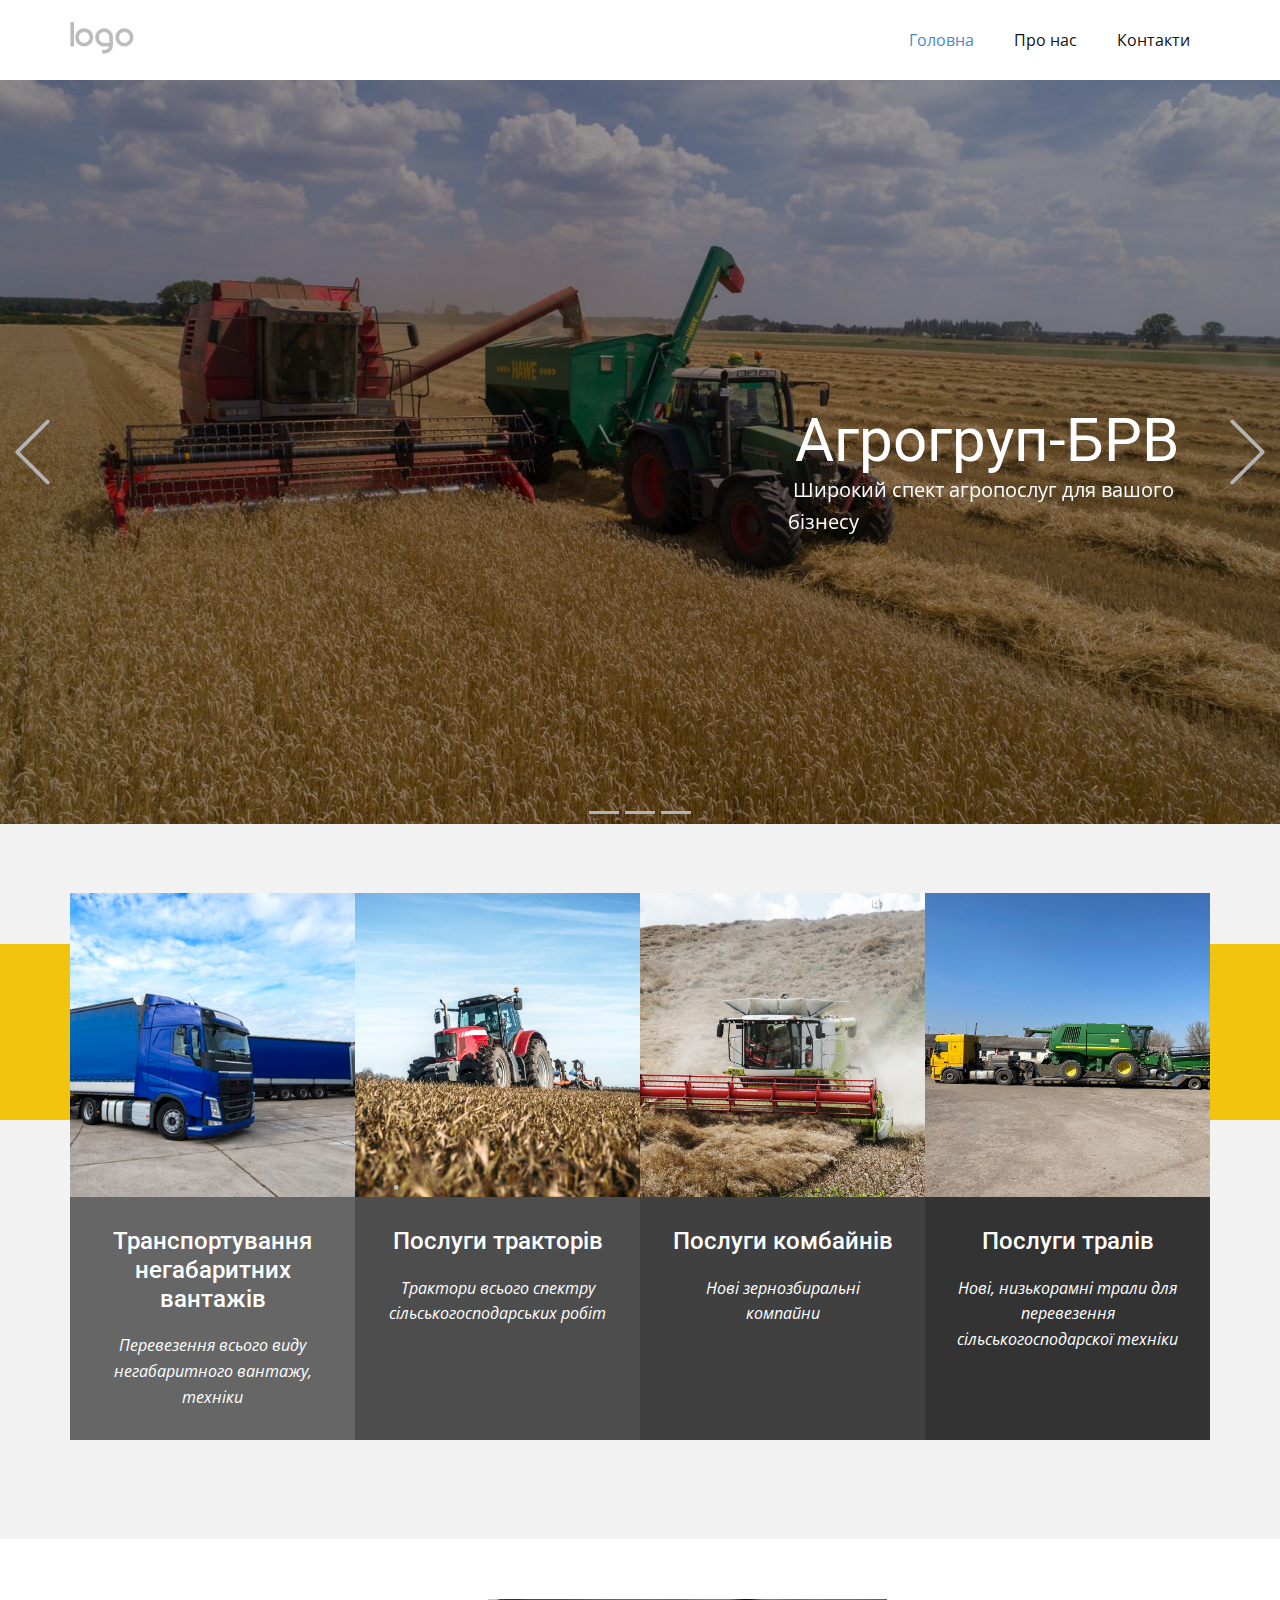
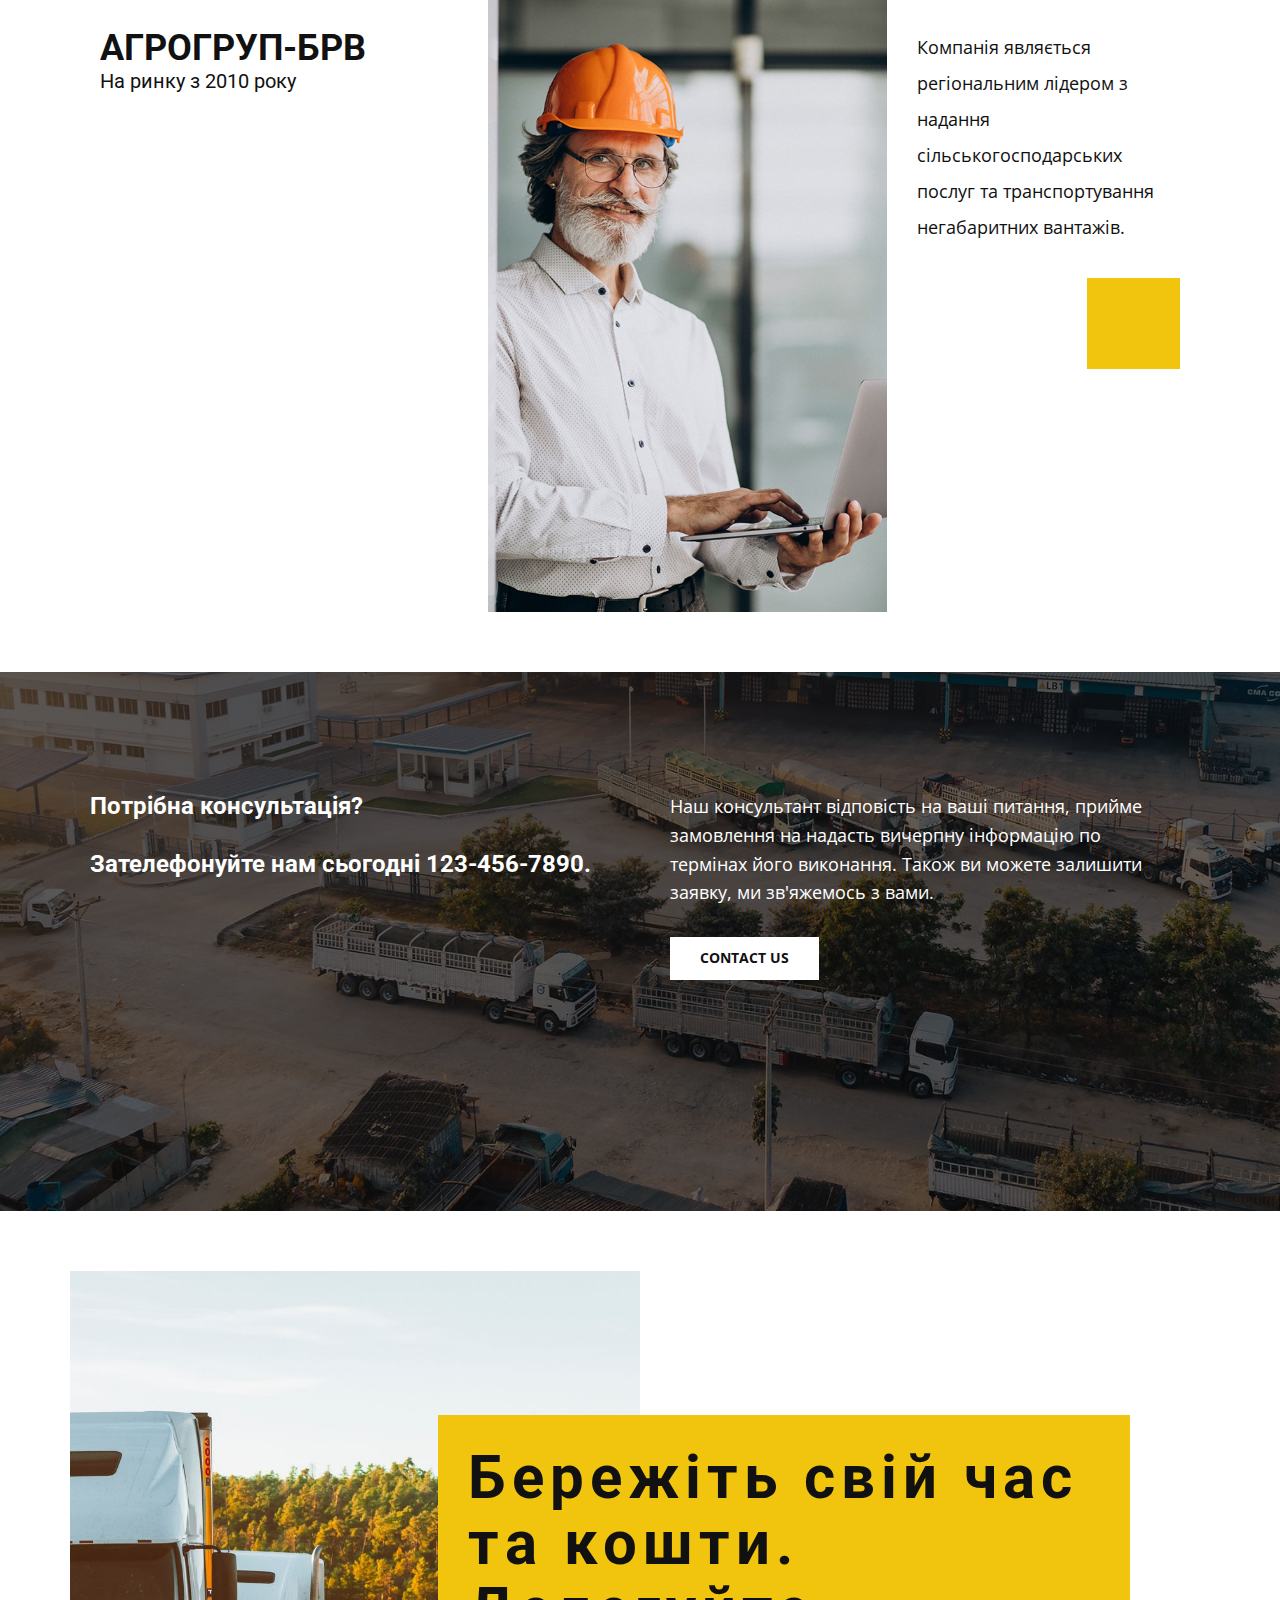
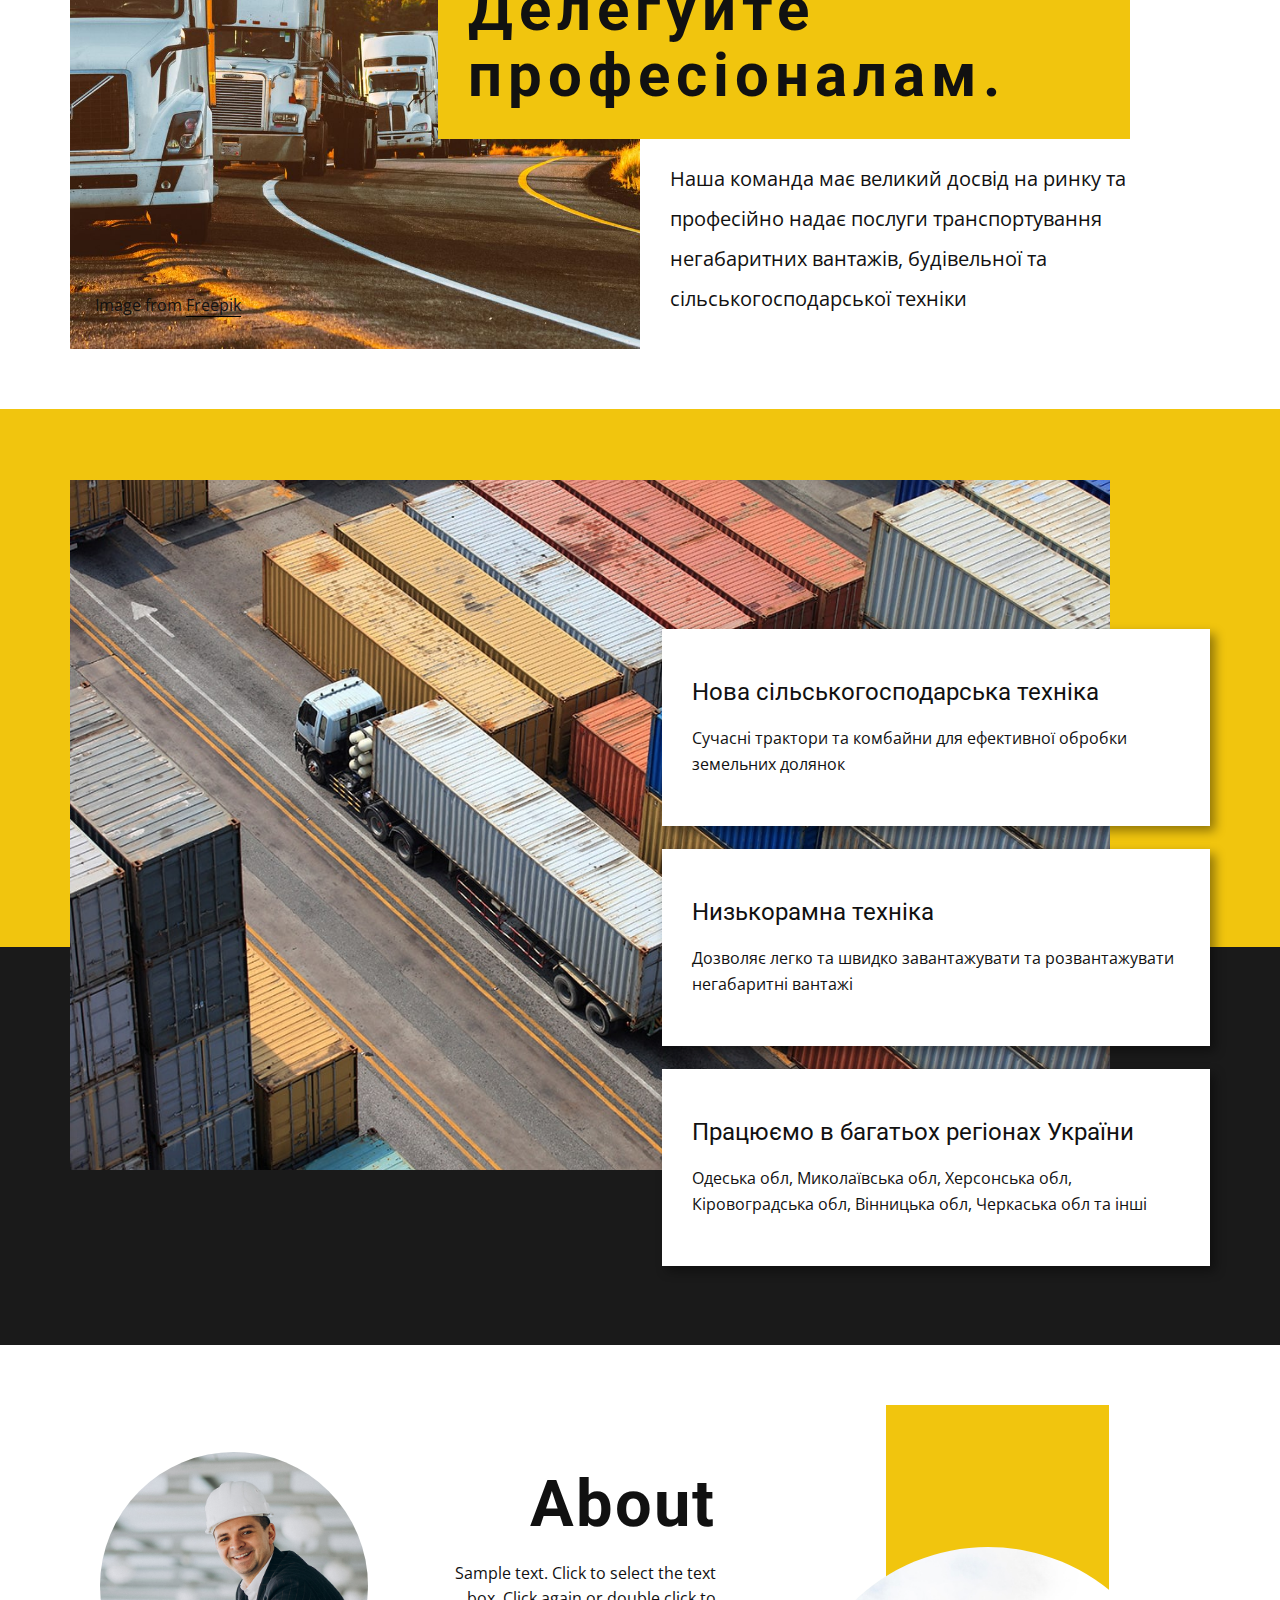
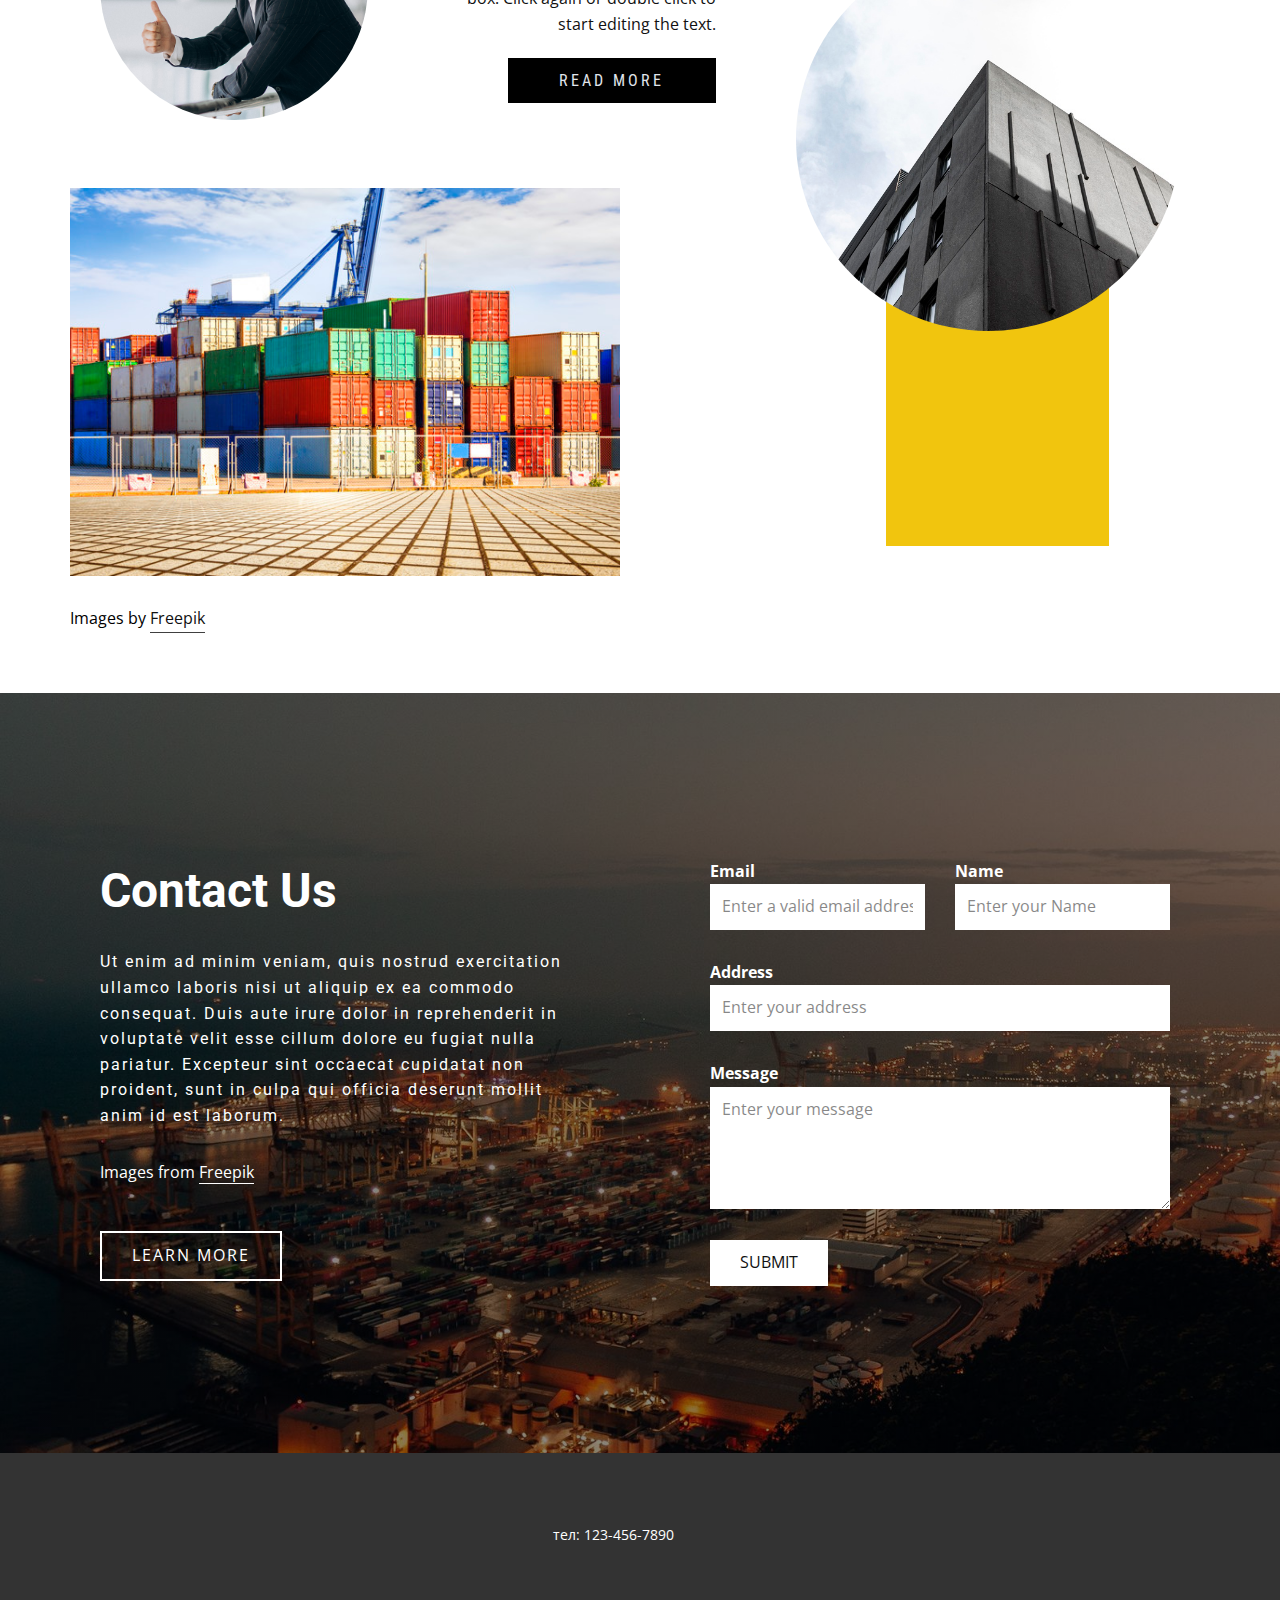
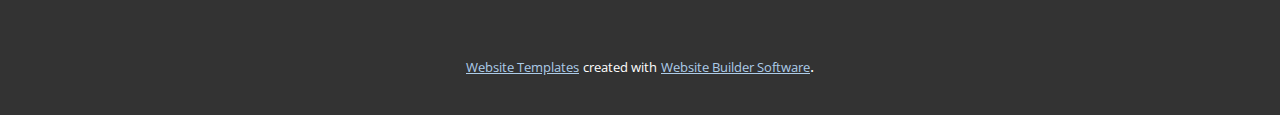
==== Головна.html @ b805a1d6 "init" ====
<!DOCTYPE html>
<html style="font-size: 16px;">
  <head>
    <meta name="viewport" content="width=device-width, initial-scale=1.0">
    <meta charset="utf-8">
    <meta name="keywords" content="Logistic Company, Shipping Solutions, about company, Save time.Save money.Save the planet., About, Contact Us, INTUITIVE">
    <meta name="description" content="">
    <meta name="page_type" content="np-template-header-footer-from-plugin">
    <title>Головна</title>
    <link rel="stylesheet" href="nicepage.css" media="screen">
<link rel="stylesheet" href="Головна.css" media="screen">
    <script class="u-script" type="text/javascript" src="jquery.js" defer=""></script>
    <script class="u-script" type="text/javascript" src="nicepage.js" defer=""></script>
    <meta name="generator" content="Nicepage 3.10.2, nicepage.com">
    
    
    <link id="u-theme-google-font" rel="stylesheet" href="https://fonts.googleapis.com/css?family=Roboto:100,100i,300,300i,400,400i,500,500i,700,700i,900,900i|Open+Sans:300,300i,400,400i,600,600i,700,700i,800,800i">
    <link id="u-page-google-font" rel="stylesheet" href="https://fonts.googleapis.com/css?family=Roboto+Condensed:300,300i,400,400i,700,700i">
    
    
    
    
    
    
    
    
    
    <script type="application/ld+json">{
		"@context": "http://schema.org",
		"@type": "Organization",
		"name": "",
		"url": "index.html",
		"logo": "images/default-logo.png"
}</script>
    <meta property="og:title" content="Головна">
    <meta property="og:type" content="website">
    <meta name="theme-color" content="#478ac9">
    <link rel="canonical" href="index.html">
    <meta property="og:url" content="index.html">
  </head>
  <body class="u-body"><header class="u-clearfix u-header u-header" id="sec-c23f"><div class="u-clearfix u-sheet u-valign-middle u-sheet-1">
        <a href="https://nicepage.com" class="u-image u-logo u-image-1">
          <img src="images/default-logo.png" class="u-logo-image u-logo-image-1">
        </a>
        <nav class="u-menu u-menu-dropdown u-offcanvas u-menu-1">
          <div class="menu-collapse" style="font-size: 1rem; letter-spacing: 0px;">
            <a class="u-button-style u-custom-left-right-menu-spacing u-custom-padding-bottom u-custom-top-bottom-menu-spacing u-nav-link u-text-active-palette-1-base u-text-hover-palette-2-base" href="#">
              <svg><use xmlns:xlink="http://www.w3.org/1999/xlink" xlink:href="#menu-hamburger"></use></svg>
              <svg version="1.1" xmlns="http://www.w3.org/2000/svg" xmlns:xlink="http://www.w3.org/1999/xlink"><defs><symbol id="menu-hamburger" viewBox="0 0 16 16" style="width: 16px; height: 16px;"><rect y="1" width="16" height="2"></rect><rect y="7" width="16" height="2"></rect><rect y="13" width="16" height="2"></rect>
</symbol>
</defs></svg>
            </a>
          </div>
          <div class="u-custom-menu u-nav-container">
            <ul class="u-nav u-unstyled u-nav-1"><li class="u-nav-item"><a class="u-button-style u-nav-link u-text-active-palette-1-base u-text-hover-palette-2-base" href="Головна.html" style="padding: 10px 20px;">Головна</a>
</li><li class="u-nav-item"><a class="u-button-style u-nav-link u-text-active-palette-1-base u-text-hover-palette-2-base" href="Про-нас.html" style="padding: 10px 20px;">Про нас</a>
</li><li class="u-nav-item"><a class="u-button-style u-nav-link u-text-active-palette-1-base u-text-hover-palette-2-base" href="Контакти.html" style="padding: 10px 20px;">Контакти</a>
</li></ul>
          </div>
          <div class="u-custom-menu u-nav-container-collapse">
            <div class="u-black u-container-style u-inner-container-layout u-opacity u-opacity-95 u-sidenav">
              <div class="u-sidenav-overflow">
                <div class="u-menu-close"></div>
                <ul class="u-align-center u-nav u-popupmenu-items u-unstyled u-nav-2"><li class="u-nav-item"><a class="u-button-style u-nav-link" href="Головна.html" style="padding: 10px 20px;">Головна</a>
</li><li class="u-nav-item"><a class="u-button-style u-nav-link" href="Про-нас.html" style="padding: 10px 20px;">Про нас</a>
</li><li class="u-nav-item"><a class="u-button-style u-nav-link" href="Контакти.html" style="padding: 10px 20px;">Контакти</a>
</li></ul>
              </div>
            </div>
            <div class="u-black u-menu-overlay u-opacity u-opacity-70"></div>
          </div>
        </nav>
      </div></header>
    <section id="carousel_db0f" class="pointer-event u-carousel u-slide u-block-da61-1" data-u-ride="carousel" data-interval="5000">
      <ol class="u-absolute-hcenter u-carousel-indicators u-block-da61-2">
        <li data-u-target="#carousel_db0f" data-u-slide-to="0" class="u-active u-grey-30 u-shape-rectangle" style="width: 30px; height: 3px;"></li>
        <li data-u-target="#carousel_db0f" class="u-grey-30 u-shape-rectangle" data-u-slide-to="1" style="height: 3px; width: 30px;"></li>
        <li data-u-target="#carousel_db0f" class="u-grey-30 u-shape-rectangle" data-u-slide-to="2"></li>
      </ol>
      <div class="u-carousel-inner" role="listbox" style="">
        <div class="u-active u-align-left u-carousel-item u-clearfix u-image u-shading u-section-1-1" src="" data-image-width="5464" data-image-height="3070">
          <div class="u-clearfix u-sheet u-sheet-1">
            <h1 class="u-text u-text-1" data-animation-name="fadeIn" data-animation-duration="1000" data-animation-delay="0" data-animation-direction="">Агрогруп-БРВ </h1>
            <p class="u-large-text u-text u-text-variant u-text-2" data-animation-name="fadeIn" data-animation-duration="1000" data-animation-delay="0" data-animation-direction="">&nbsp;Широкий спект агропослуг для вашого бізнесу</p>
          </div>
        </div>
        <div class="u-align-left u-carousel-item u-clearfix u-image u-shading u-section-1-2" src="" data-image-width="1980" data-image-height="1321">
          <div class="u-clearfix u-sheet u-sheet-1">
            <h1 class="u-text u-text-1" data-animation-name="fadeIn" data-animation-duration="1000" data-animation-delay="0" data-animation-direction="">Агрогруп-БРВ </h1>
            <p class="u-large-text u-text u-text-variant u-text-2" data-animation-name="fadeIn" data-animation-duration="1000" data-animation-delay="0" data-animation-direction="">Ефективна логістика негабаритних вантажоперевезень&nbsp;<br>
            </p>
          </div>
        </div>
      </div>
      <a class="u-absolute-vcenter u-carousel-control u-carousel-control-prev u-text-grey-30 u-block-da61-3" href="#carousel_db0f" role="button" data-u-slide="prev">
        <span aria-hidden="true">
          <svg viewBox="0 0 477.175 477.175"><path d="M145.188,238.575l215.5-215.5c5.3-5.3,5.3-13.8,0-19.1s-13.8-5.3-19.1,0l-225.1,225.1c-5.3,5.3-5.3,13.8,0,19.1l225.1,225
                    c2.6,2.6,6.1,4,9.5,4s6.9-1.3,9.5-4c5.3-5.3,5.3-13.8,0-19.1L145.188,238.575z"></path></svg>
        </span>
        <span class="sr-only">Previous</span>
      </a>
      <a class="u-absolute-vcenter u-carousel-control u-carousel-control-next u-text-grey-30 u-block-da61-4" href="#carousel_db0f" role="button" data-u-slide="next">
        <span aria-hidden="true">
          <svg viewBox="0 0 477.175 477.175"><path d="M360.731,229.075l-225.1-225.1c-5.3-5.3-13.8-5.3-19.1,0s-5.3,13.8,0,19.1l215.5,215.5l-215.5,215.5
                    c-5.3,5.3-5.3,13.8,0,19.1c2.6,2.6,6.1,4,9.5,4c3.4,0,6.9-1.3,9.5-4l225.1-225.1C365.931,242.875,365.931,234.275,360.731,229.075z"></path></svg>
        </span>
        <span class="sr-only">Next</span>
      </a>
    </section>
    <section class="u-clearfix u-grey-5 u-section-2" id="carousel_17bd">
      <div class="u-expanded-width u-palette-3-base u-shape u-shape-rectangle u-shape-1"></div>
      <div class="u-list u-repeater u-list-1">
        <div class="u-align-center u-container-style u-grey-60 u-list-item u-repeater-item u-list-item-1">
          <div class="u-container-layout u-similar-container u-container-layout-1">
            <img src="images/truck-vehicle-with-trailers-background_342744-1297.jpg" alt="" class="u-expanded-width u-image u-image-default u-image-1" data-image-width="626" data-image-height="417">
            <h4 class="u-text u-text-1">Транспортування негабаритних вантажів</h4>
            <p class="u-text u-text-2">Перевезення всього виду негабаритного вантажу, техніки</p>
          </div>
        </div>
        <div class="u-align-center u-container-style u-custom-background u-grey-70 u-list-item u-repeater-item u-video-cover">
          <div class="u-container-layout u-similar-container u-container-layout-2">
            <img src="images/tractor-agricultural-machine-cultivating-field.jpg" alt="" class="u-expanded-width u-image u-image-default u-image-2" data-image-width="1600" data-image-height="1068">
            <h4 class="u-text u-text-3">Послуги тракторів</h4>
            <p class="u-text u-text-4">Трактори всього спектру сільськогосподарських робіт</p>
          </div>
        </div>
        <div class="u-align-center u-container-style u-custom-background u-grey-75 u-list-item u-repeater-item u-video-cover">
          <div class="u-container-layout u-similar-container u-container-layout-3">
            <img src="images/combine-harvester-machine.jpg" alt="" class="u-expanded-width u-image u-image-default u-image-3" data-image-width="1600" data-image-height="1068">
            <h4 class="u-text u-text-5">Послуги комбайнів</h4>
            <p class="u-text u-text-6">Нові зернозбиральні компайни</p>
          </div>
        </div>
        <div class="u-align-center u-container-style u-custom-background u-grey-80 u-list-item u-repeater-item u-video-cover">
          <div class="u-container-layout u-similar-container u-container-layout-4">
            <img src="images/_viber_2021-03-25_11-49-22.jpg" alt="" class="u-expanded-width u-image u-image-default u-image-4" data-image-width="1600" data-image-height="1200">
            <h4 class="u-text u-text-7">Послуги тралів</h4>
            <p class="u-text u-text-8">Нові, низькорамні трали для перевезення сільськогосподарскої техніки</p>
          </div>
        </div>
      </div>
    </section>
    <section class="u-clearfix u-section-3" id="carousel_d5ea">
      <div class="u-clearfix u-sheet u-valign-middle-lg u-valign-middle-md u-valign-middle-xl u-sheet-1">
        <div class="u-clearfix u-expanded-width u-layout-wrap u-layout-wrap-1">
          <div class="u-layout">
            <div class="u-layout-row">
              <div class="u-container-style u-layout-cell u-size-22 u-layout-cell-1">
                <div class="u-container-layout u-container-layout-1">
                  <h1 class="u-text u-text-1">АгроГруп-БРВ</h1>
                  <h5 class="u-text u-text-2">На ринку з 2010 року</h5>
                </div>
              </div>
              <div class="u-align-left u-container-style u-image u-layout-cell u-size-21 u-image-1" data-image-width="690" data-image-height="878">
                <div class="u-container-layout u-container-layout-2"></div>
              </div>
              <div class="u-container-style u-layout-cell u-size-17 u-layout-cell-3">
                <div class="u-container-layout u-container-layout-3">
                  <p class="u-text u-text-3">Компанія являється регіональним лідером з надання сільськогосподарських послуг та транспортування негабаритних вантажів.</p>
                  <div class="u-palette-3-base u-shape u-shape-rectangle u-shape-1"></div>
                </div>
              </div>
            </div>
          </div>
        </div>
      </div>
    </section>
    <section class="u-clearfix u-image u-shading u-section-4" id="carousel_11e7" data-image-width="1980" data-image-height="901">
      <div class="u-clearfix u-sheet u-valign-middle u-sheet-1">
        <div class="u-clearfix u-expanded-width u-layout-wrap u-layout-wrap-1">
          <div class="u-gutter-0 u-layout">
            <div class="u-layout-row">
              <div class="u-align-left u-container-style u-layout-cell u-size-30-lg u-size-30-xl u-size-31-md u-size-31-sm u-size-31-xs u-layout-cell-1">
                <div class="u-container-layout u-container-layout-1">
                  <h4 class="u-text u-text-1">Потрібна консультація?<br>
                    <br>Зателефонуйте нам сьогодні 123-456-7890.
                  </h4>
                </div>
              </div>
              <div class="u-container-style u-layout-cell u-size-29-md u-size-29-sm u-size-29-xs u-size-30-lg u-size-30-xl u-layout-cell-2">
                <div class="u-container-layout u-container-layout-2">
                  <p class="u-text u-text-2">Наш консультант відповість на ваші питання, прийме замовлення на надасть вичерпну інформацію по термінах його виконання. Також ви можете залишити заявку, ми зв'яжемось з вами.</p>
                  <a href="#" class="u-btn u-button-style u-white u-btn-1">contact us</a>
                </div>
              </div>
            </div>
          </div>
        </div>
      </div>
    </section>
    <section class="u-clearfix u-section-5" id="carousel_2c72">
      <div class="u-clearfix u-sheet u-valign-middle u-sheet-1">
        <div class="u-clearfix u-expanded-width u-layout-wrap u-layout-wrap-1">
          <div class="u-layout">
            <div class="u-layout-row">
              <div class="u-align-left u-container-style u-image u-layout-cell u-size-30 u-image-1" data-image-width="6016" data-image-height="4016">
                <div class="u-container-layout u-valign-bottom-lg u-valign-bottom-xl u-container-layout-1">
                  <p class="u-align-center-sm u-align-center-xs u-text u-text-1">Image from <a href="https://www.freepik.com/photos/business" class="u-active-none u-border-1 u-border-black u-btn u-button-link u-button-style u-hover-none u-none u-text-body-color u-btn-1">Freepik</a>
                  </p>
                </div>
              </div>
              <div class="u-container-style u-layout-cell u-size-30 u-layout-cell-2">
                <div class="u-container-layout u-container-layout-2">
                  <div class="u-align-left u-container-style u-expanded-width-sm u-expanded-width-xs u-group u-palette-3-base u-group-1">
                    <div class="u-container-layout u-valign-middle u-container-layout-3">
                      <h2 class="u-text u-text-2">Бережіть свій час та кошти.<br>Делегуйте професіоналам.
                      </h2>
                    </div>
                  </div>
                  <p class="u-text u-text-3">Наша команда має великий досвід на ринку та професійно надає послуги транспортування негабаритних вантажів, будівельної та сільськогосподарської техніки</p>
                </div>
              </div>
            </div>
          </div>
        </div>
      </div>
    </section>
    <section class="u-clearfix u-grey-90 u-section-6" id="carousel_4079">
      <div class="u-expanded-width u-palette-3-base u-shape u-shape-rectangle u-shape-1"></div>
      <img class="u-image u-image-1" src="images/dfed-min.jpg" data-image-width="1200" data-image-height="800">
      <div class="u-list u-repeater u-list-1">
        <div class="u-container-style u-list-item u-repeater-item u-white u-list-item-1">
          <div class="u-container-layout u-similar-container u-valign-middle u-container-layout-1">
            <h4 class="u-text u-text-1">Нова сільськогосподарська техніка</h4>
            <p class="u-text u-text-2">Сучасні трактори та комбайни для ефективної обробки земельних долянок</p>
          </div>
        </div>
        <div class="u-container-style u-list-item u-repeater-item u-white u-list-item-2">
          <div class="u-container-layout u-similar-container u-valign-middle u-container-layout-2">
            <h4 class="u-text u-text-3">Низькорамна техніка</h4>
            <p class="u-text u-text-4">Дозволяє легко та швидко завантажувати та розвантажувати негабаритні вантажі</p>
          </div>
        </div>
        <div class="u-container-style u-list-item u-repeater-item u-white u-list-item-3">
          <div class="u-container-layout u-similar-container u-valign-middle u-container-layout-3">
            <h4 class="u-text u-text-5">Працюємо в багатьох регіонах України</h4>
            <p class="u-text u-text-6">Одеська обл, Миколаївська обл, Херсонська обл, Кіровоградська обл, Вінницька обл, Черкаська обл та інші</p>
          </div>
        </div>
      </div>
    </section>
    <section class="u-clearfix u-section-7" id="carousel_d676">
      <div class="u-clearfix u-sheet u-valign-middle u-sheet-1">
        <div class="u-clearfix u-expanded-width u-gutter-20 u-layout-wrap u-layout-wrap-1">
          <div class="u-layout">
            <div class="u-layout-row">
              <div class="u-size-36 u-size-60-md">
                <div class="u-layout-col">
                  <div class="u-size-20">
                    <div class="u-layout-row">
                      <div class="u-align-center u-container-style u-layout-cell u-size-30 u-white u-layout-cell-1">
                        <div class="u-container-layout u-valign-middle u-container-layout-1">
                          <div class="u-expanded-width u-image u-image-circle u-image-1" data-image-width="700" data-image-height="700"></div>
                        </div>
                      </div>
                      <div class="u-align-right u-container-style u-layout-cell u-size-30 u-layout-cell-2">
                        <div class="u-container-layout u-valign-middle u-container-layout-2">
                          <h2 class="u-text u-text-1">About</h2>
                          <p class="u-text u-text-2">Sample text. Click to select the text box. Click again or double click to start editing the text.</p>
                          <a href="#" class="u-active-palette-3-base u-align-right u-black u-btn u-btn-rectangle u-button-style u-custom-font u-font-roboto-condensed u-hover-palette-3-base u-radius-0 u-text-active-white u-text-hover-white u-text-palette-5-light-2 u-btn-1">read more</a>
                        </div>
                      </div>
                    </div>
                  </div>
                  <div class="u-size-40">
                    <div class="u-layout-row">
                      <div class="u-align-right u-container-style u-layout-cell u-size-60 u-white u-layout-cell-3">
                        <div class="u-container-layout u-container-layout-3">
                          <img class="u-expanded-height u-image u-image-2" src="images/container-terminal-wharf-transport_1205-1185.jpg" data-image-width="625" data-image-height="417">
                        </div>
                      </div>
                    </div>
                  </div>
                </div>
              </div>
              <div class="u-size-24 u-size-60-md">
                <div class="u-layout-col">
                  <div class="u-container-style u-layout-cell u-shape-rectangle u-size-60 u-layout-cell-4">
                    <div class="u-container-layout u-valign-middle-md u-valign-middle-sm u-container-layout-4">
                      <div class="u-absolute-hcenter-lg u-expanded-height-lg u-palette-3-base u-shape u-shape-rectangle u-shape-1"></div>
                      <div class="u-expanded-width u-image u-image-circle u-image-3" data-image-width="626" data-image-height="626"></div>
                    </div>
                  </div>
                </div>
              </div>
            </div>
          </div>
        </div>
        <p class="u-align-center-md u-align-center-sm u-align-center-xs u-align-left-lg u-align-left-xl u-text u-text-black u-text-3">Images by <a href="https://www.freepik.com/photos/business" class="u-border-1 u-border-grey-75 u-btn u-button-style u-none u-text-body-color u-btn-2">Freepik</a>
        </p>
      </div>
    </section>
    <section class="u-clearfix u-image u-shading u-section-8" id="carousel_f019" data-image-width="1980" data-image-height="1320">
      <div class="u-clearfix u-sheet u-valign-middle u-sheet-1">
        <div class="u-clearfix u-expanded-width u-gutter-0 u-layout-wrap u-layout-wrap-1">
          <div class="u-layout">
            <div class="u-layout-row">
              <div class="u-container-style u-layout-cell u-left-cell u-size-30 u-layout-cell-1">
                <div class="u-container-layout u-valign-middle u-container-layout-1">
                  <h2 class="u-text u-text-body-alt-color u-text-1">Contact Us</h2>
                  <p class="u-custom-font u-heading-font u-text u-text-body-alt-color u-text-2">Ut enim ad minim veniam, quis nostrud exercitation ullamco laboris nisi ut aliquip ex ea commodo consequat. Duis aute irure dolor in reprehenderit in voluptate velit esse cillum dolore eu fugiat nulla pariatur. Excepteur sint occaecat cupidatat non proident, sunt in culpa qui officia deserunt mollit anim id est laborum.</p>
                  <p class="u-align-left u-text u-text-3">Images from <a href="https://www.freepik.com/photos/water" class="u-border-1 u-border-white u-btn u-button-link u-button-style u-none u-text-body-alt-color u-btn-1">Freepik</a>
                  </p>
                  <a href="#" class="u-border-2 u-border-white u-btn u-btn-rectangle u-button-style u-none u-btn-2" target="_blank">learn more</a>
                </div>
              </div>
              <div class="u-container-style u-layout-cell u-right-cell u-size-30 u-layout-cell-2">
                <div class="u-container-layout u-valign-middle u-container-layout-2">
                  <div class="u-form u-form-1">
                    <form action="#" method="POST" class="u-clearfix u-form-spacing-30 u-form-vertical u-inner-form" style="padding: 10px" source="custom" name="form">
                      <div class="u-form-email u-form-group u-form-partition-factor-2">
                        <label for="email-319a" class="u-label u-text-body-alt-color u-label-1">Email</label>
                        <input type="email" placeholder="Enter a valid email address" id="email-319a" name="email" class="u-input u-input-rectangle u-white" required="">
                      </div>
                      <div class="u-form-group u-form-name u-form-partition-factor-2">
                        <label for="name-319a" class="u-label u-text-body-alt-color u-label-2">Name</label>
                        <input type="text" placeholder="Enter your Name" id="name-319a" name="name" class="u-input u-input-rectangle u-white" required="">
                      </div>
                      <div class="u-form-address u-form-group u-form-group-3">
                        <label for="address-452f" class="u-label u-text-body-alt-color u-label-3">Address</label>
                        <input type="text" placeholder="Enter your address" id="address-452f" name="address" class="u-input u-input-rectangle u-white" required="">
                      </div>
                      <div class="u-form-group u-form-message">
                        <label for="message-319a" class="u-label u-text-body-alt-color u-label-4">Message</label>
                        <textarea placeholder="Enter your message" rows="4" cols="50" id="message-319a" name="message" class="u-input u-input-rectangle u-white" required=""></textarea>
                      </div>
                      <div class="u-align-left u-form-group u-form-submit">
                        <a href="#" class="u-btn u-btn-submit u-button-style u-white u-btn-3">Submit</a>
                        <input type="submit" value="submit" class="u-form-control-hidden">
                      </div>
                      <div class="u-form-send-message u-form-send-success"> Thank you! Your message has been sent. </div>
                      <div class="u-form-send-error u-form-send-message"> Unable to send your message. Please fix errors then try again. </div>
                      <input type="hidden" value="" name="recaptchaResponse">
                    </form>
                  </div>
                </div>
              </div>
            </div>
          </div>
        </div>
      </div>
    </section>
    
    
    <footer class="u-align-center u-clearfix u-footer u-grey-80 u-footer" id="sec-8e3b"><div class="u-clearfix u-sheet u-valign-middle u-sheet-1">
        <p class="u-small-text u-text u-text-variant u-text-1">тел:&nbsp;123-456-7890</p>
      </div></footer>
    <section class="u-backlink u-clearfix u-grey-80">
      <a class="u-link" href="https://nicepage.com/website-templates" target="_blank">
        <span>Website Templates</span>
      </a>
      <p class="u-text">
        <span>created with</span>
      </p>
      <a class="u-link" href="https://nicepage.com/" target="_blank">
        <span>Website Builder Software</span>
      </a>. 
    </section>
  </body>
</html>
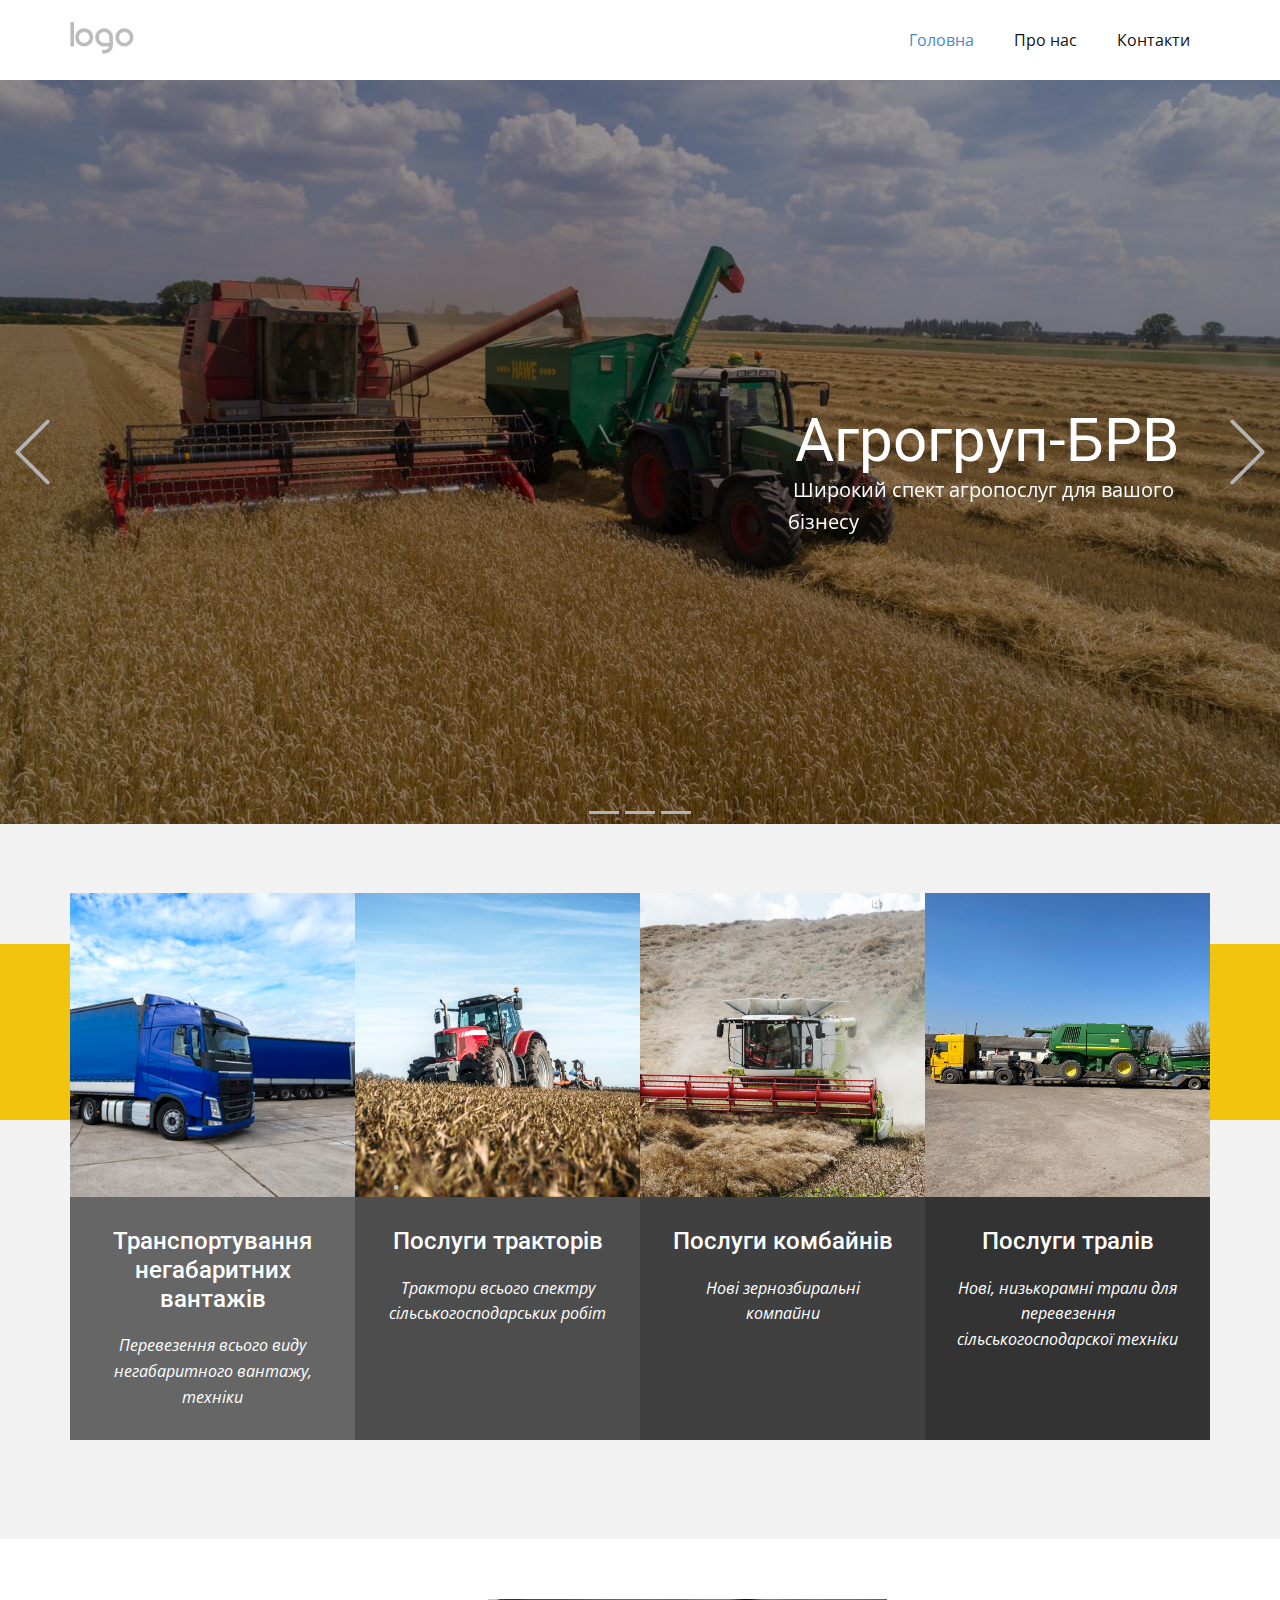
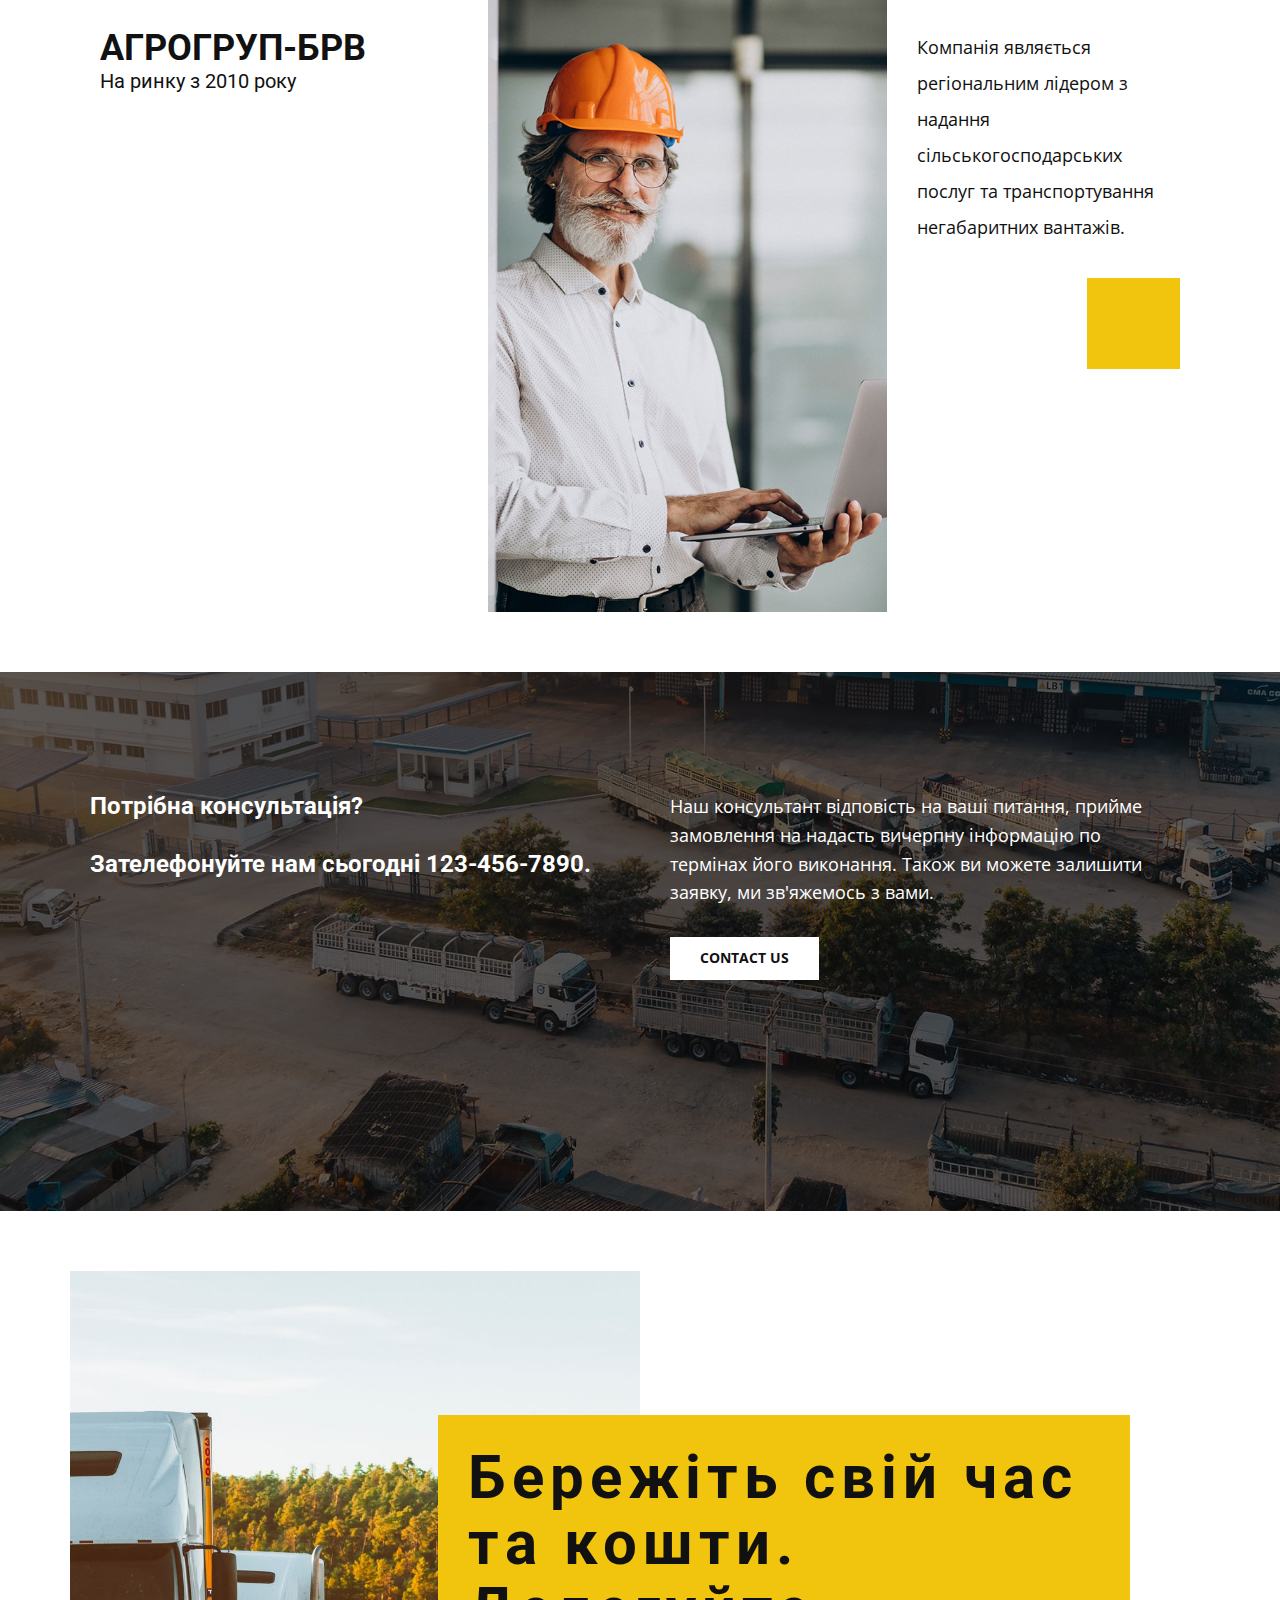
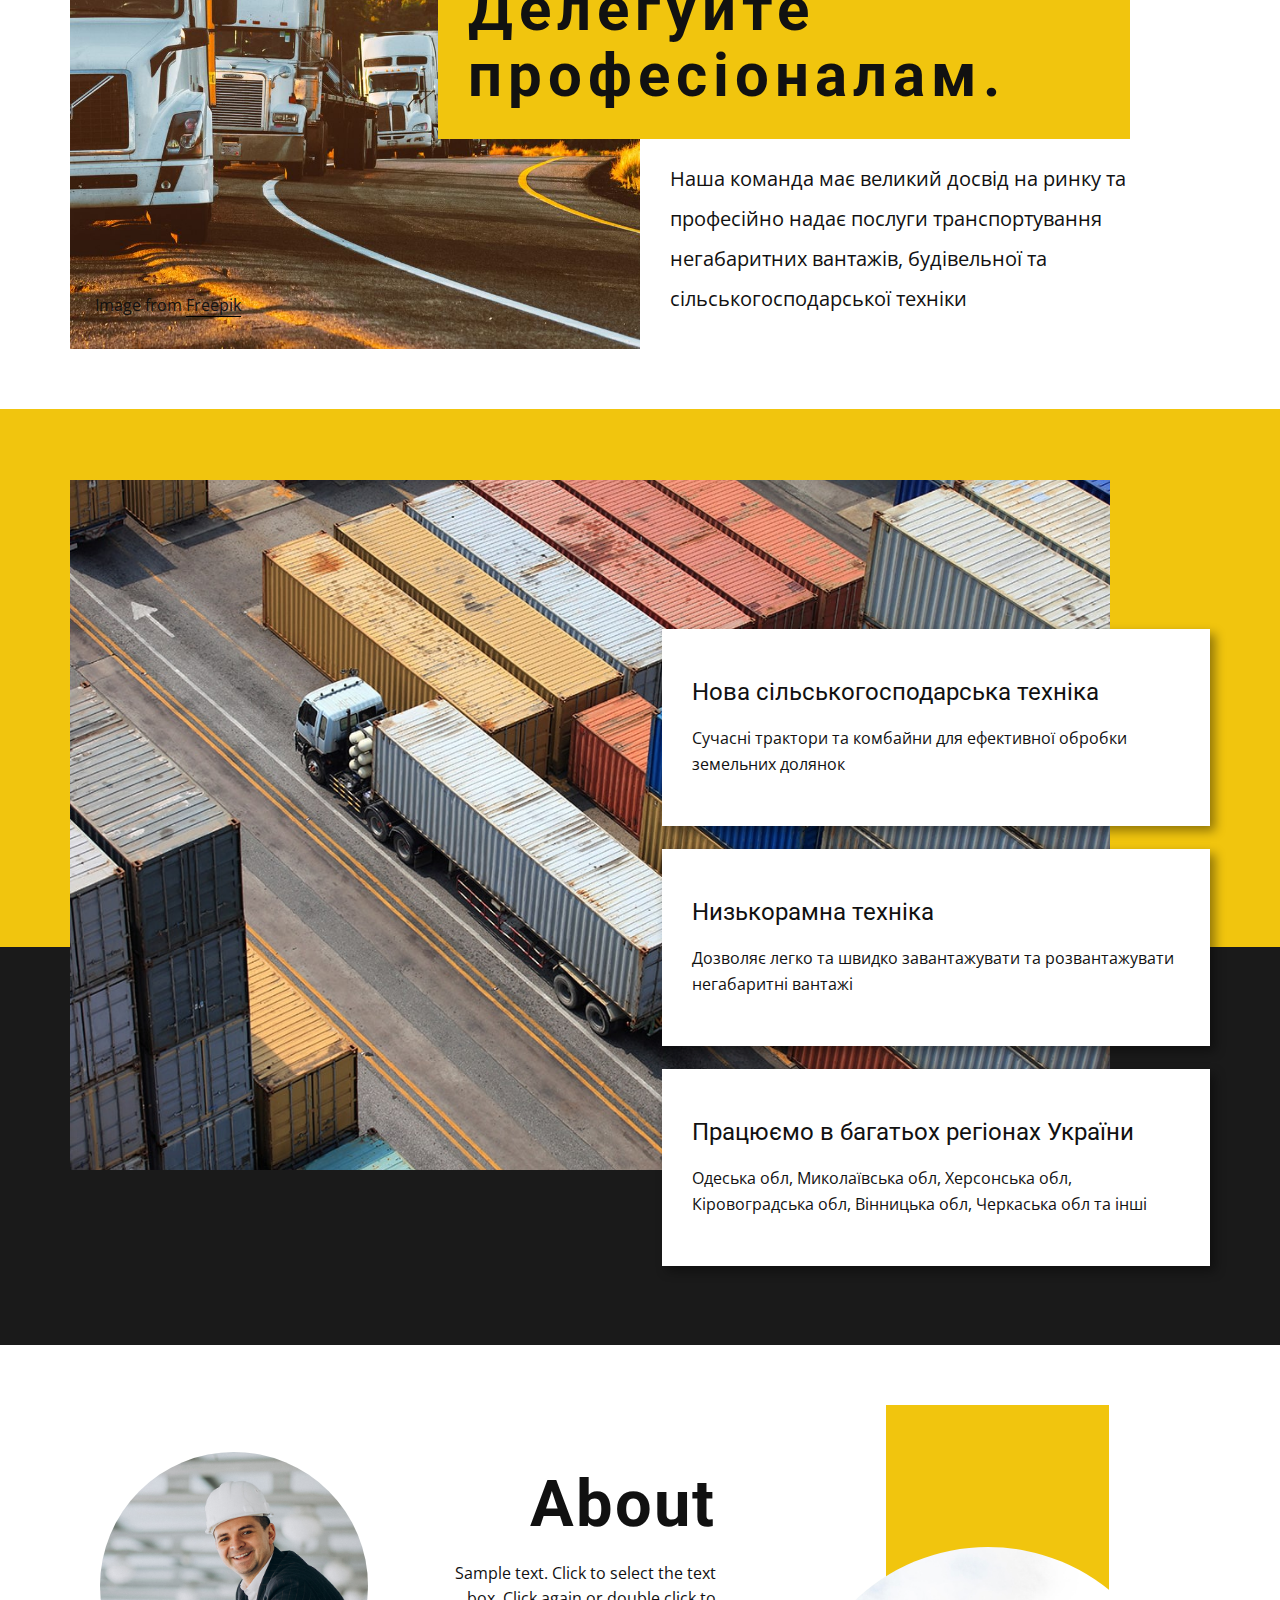
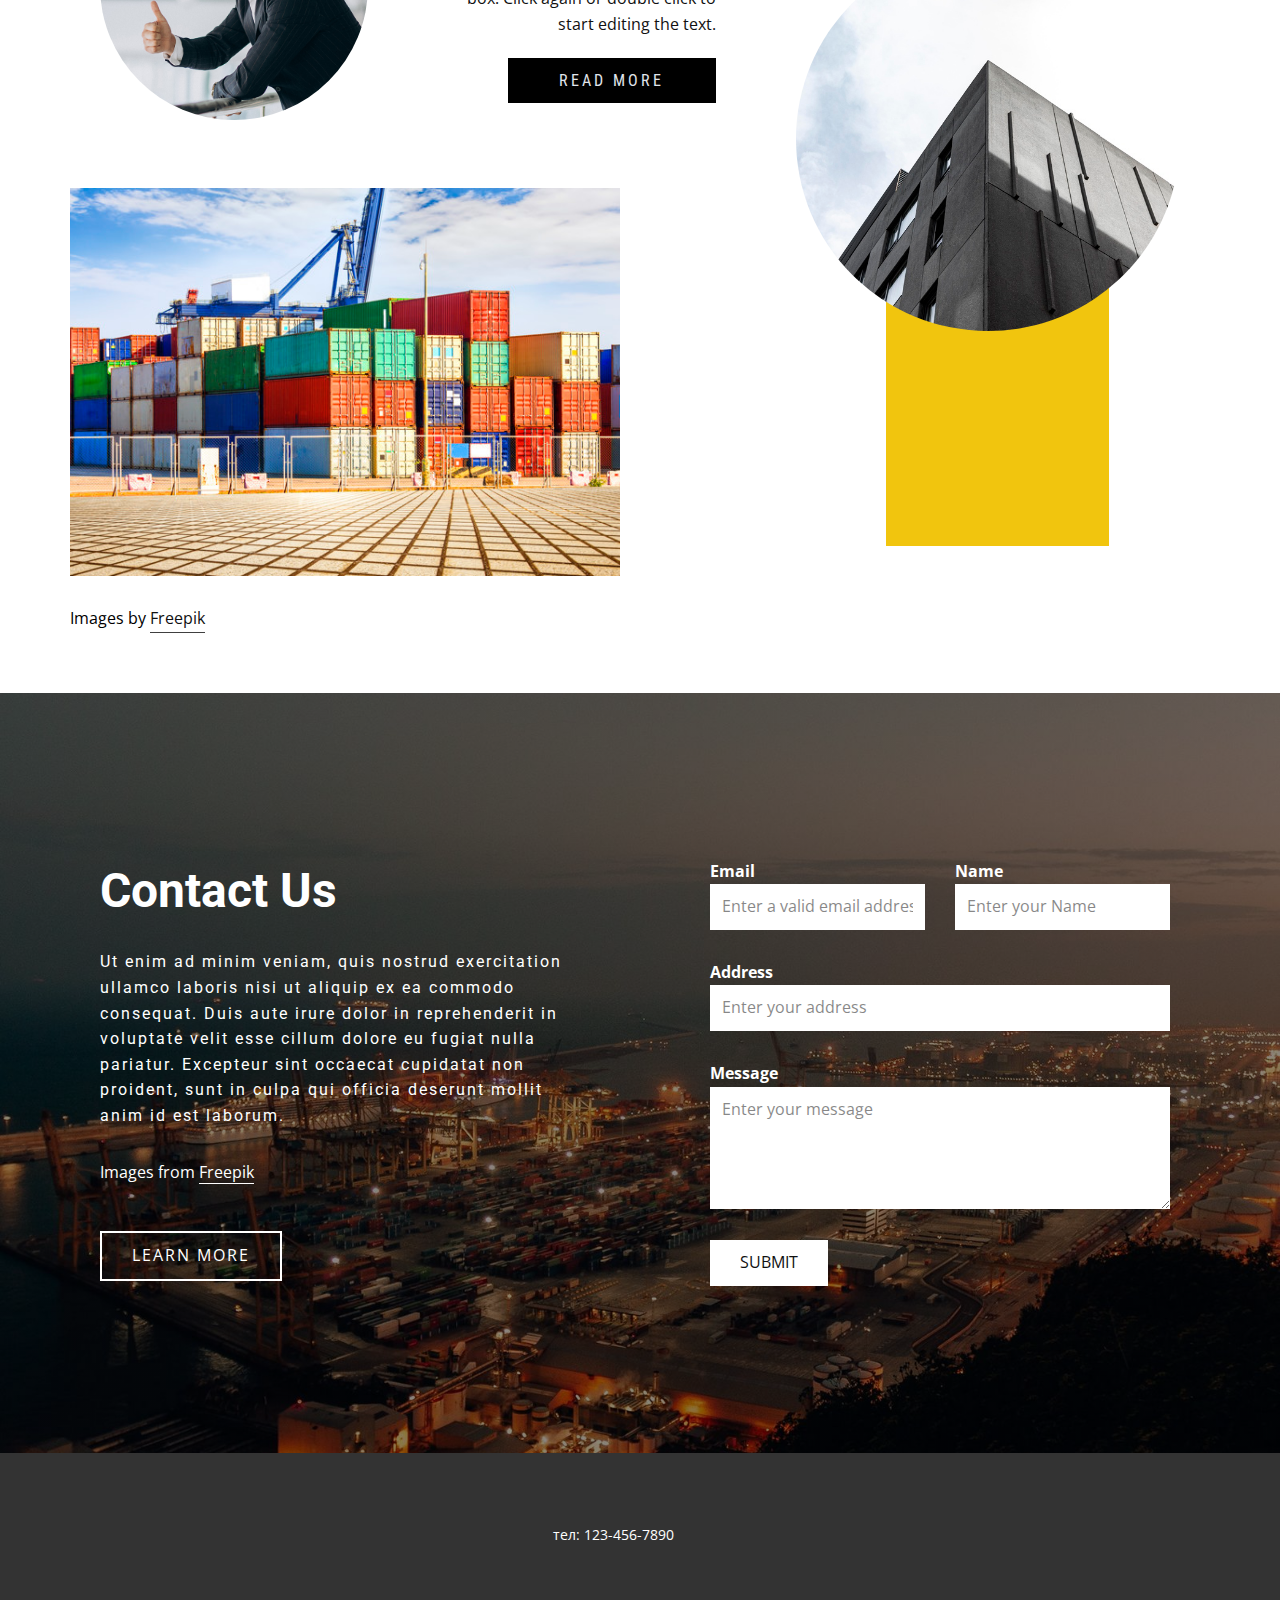
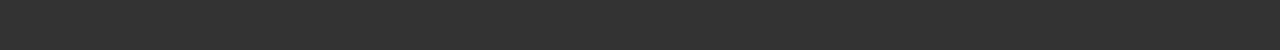
==== commit 7b80e9b5: "removed  template section" ====
--- a/Головна.html
+++ b/Головна.html
@@ -346,15 +346,7 @@
         <p class="u-small-text u-text u-text-variant u-text-1">тел:&nbsp;123-456-7890</p>
       </div></footer>
     <section class="u-backlink u-clearfix u-grey-80">
-      <a class="u-link" href="https://nicepage.com/website-templates" target="_blank">
-        <span>Website Templates</span>
-      </a>
-      <p class="u-text">
-        <span>created with</span>
-      </p>
-      <a class="u-link" href="https://nicepage.com/" target="_blank">
-        <span>Website Builder Software</span>
-      </a>. 
+
     </section>
   </body>
 </html>